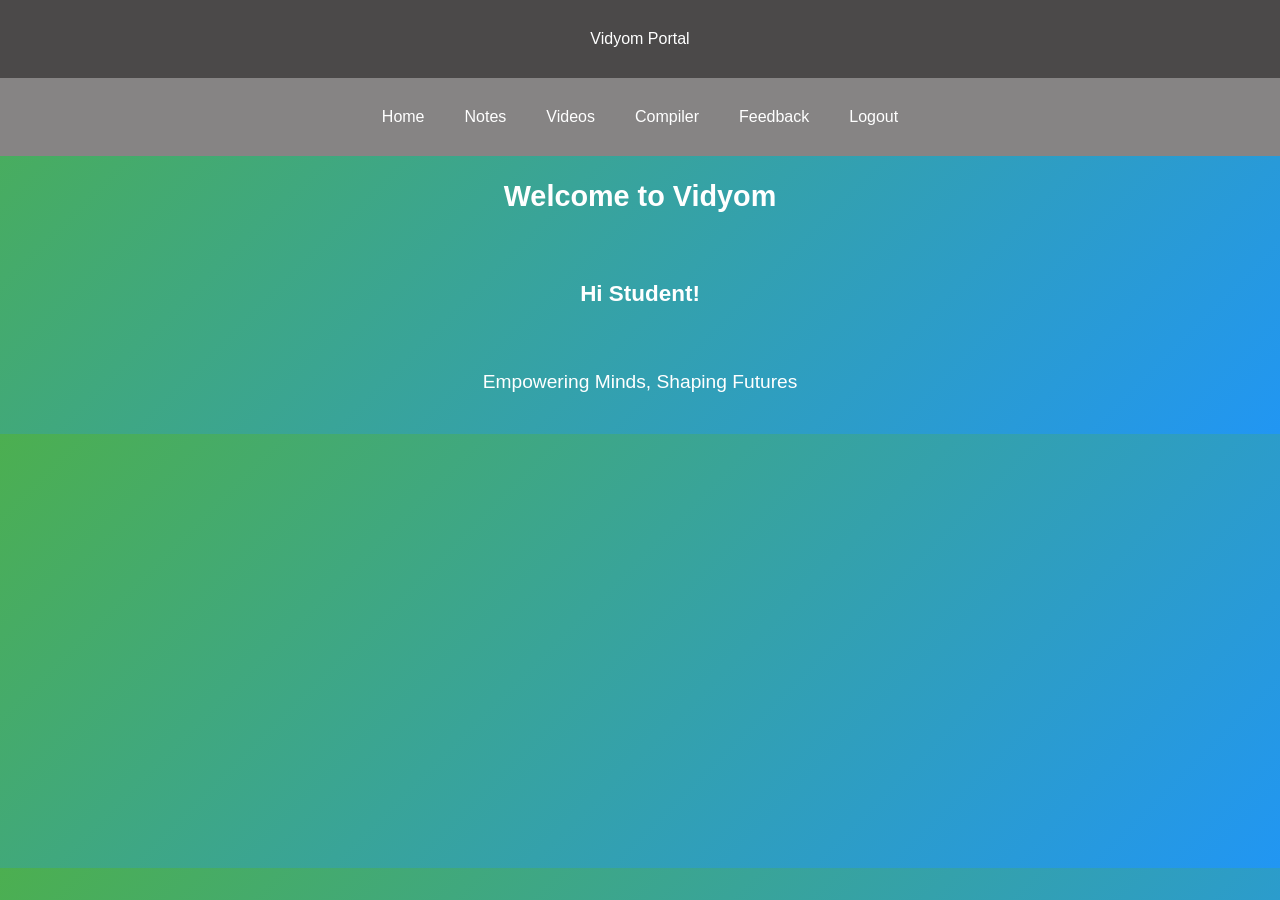
==== dashboard.html @ 098f3fb5 "Add files via upload" ====
<!DOCTYPE html>
<html>
<head>
<title>Dashboard</title>
<link rel="stylesheet" href="style.css">
</head>
<body>

<header>Vidyom Portal</header>

<nav>
  <a href="dashboard.html">Home</a>
  <a href="notes.html">Notes</a>
  <a href="videos.html">Videos</a>
  <a href="compiler.html">Compiler</a>
  <a href="feedback.html">Feedback</a>
  <a href="welcome.html">Logout</a>
</nav>

<div class="contain">
  <h2>Welcome to Vidyom</h2><br>
  <h3>Hi Student!</h3><br>

  <p>Empowering Minds, Shaping Futures</p><br>
</div>

</body>
</html>
---- style.css ----
body {
  margin: 0;
  font-family: Arial;
  background: linear-gradient(135deg,#4CAF50,#2196F3);
  color: white;
}

.center {
  display: flex;
  justify-content: center;
  align-items: center;
  height: 100vh;
}

.box {
  background: rgba(255,255,255,0.2);
  padding: 30px;
  border-radius: 10px;
  text-align: center;
}
.label{
  background: #333;
   padding: 5px;
  border-radius:20px ;

}
.logo {
  font-size: 40px;
}

button {
  padding: 10px 20px;
  margin: 10px;
  border: none;
  background: white;
  color: black;
  border-radius: 5px;
}

header {
  background: rgb(75, 73, 73);
  padding: 30px;
  text-align: center;
}

nav {
  display: flex;
  justify-content: center;
  background: #868484;
  padding: 10px;
}

nav a {
  color: white;
  margin: 10px;
  text-decoration: none;
  padding: 10px;



}

.container {
  display: flex;
  flex-wrap: wrap;
  padding: 20px;
  justify-content: center;
  align-items: center;
  gap: 30px;
}

.contain {
 display: block;
 text-align: center;
 font-size:larger;
}
.card {
  background: rgba(255,255,255,0.2);
  padding: 20px;
  width: 500px;
  margin: 15px;
  border-radius: 10px;
}

.card h3 {
  margin-bottom: 20px;
}

.card a {
  margin: 0 15px;
  color: yellow;
  text-decoration: none;
  font-weight: bold;
  gap: 20px;
}

.card a:hover {
  text-decoration: underline;
}

.note {
  color: yellow;
}
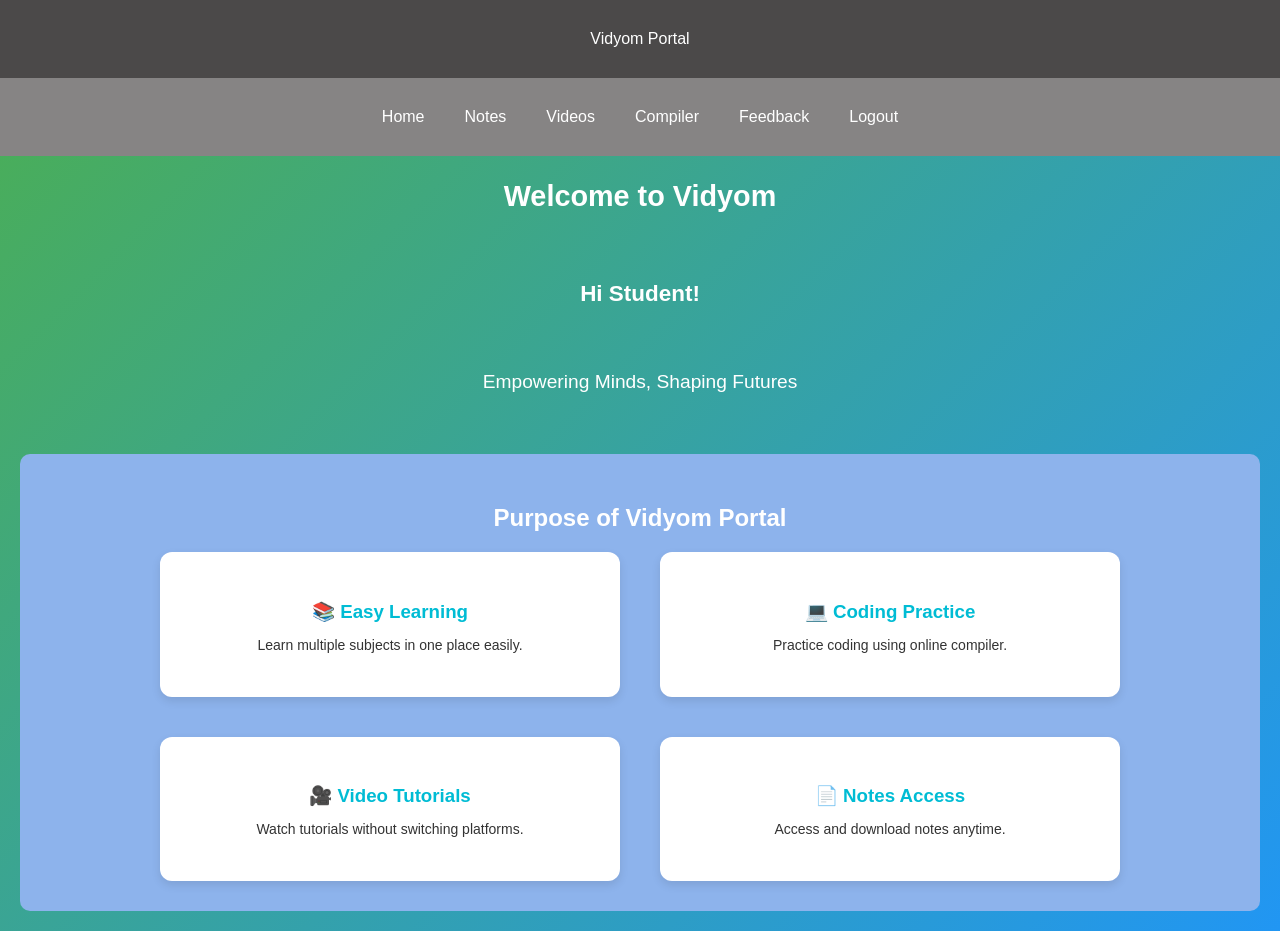
==== commit f79e17f6: "Enhance dashboard with purpose section and cards Added a new section outlining the purpose of the Vi" ====
--- a/dashboard.html
+++ b/dashboard.html
@@ -23,6 +23,38 @@
 
   <p>Empowering Minds, Shaping Futures</p><br>
 </div>
+<div class="vidyom-purpose-section">
+
+  <h2>Purpose of Vidyom Portal</h2>
+
+  <div class="vidyom-purpose-cards">
+
+    <div class="vidyom-purpose-card">
+      <h3>📚 Easy Learning</h3>
+      <p>Learn multiple subjects in one place easily.</p>
+    </div>
+
+    <div class="vidyom-purpose-card">
+      <h3>💻 Coding Practice</h3>
+      <p>Practice coding using online compiler.</p>
+    </div>
+
+    <div class="vidyom-purpose-card">
+      <h3>🎥 Video Tutorials</h3>
+      <p>Watch tutorials without switching platforms.</p>
+    </div>
+
+    <div class="vidyom-purpose-card">
+      <h3>📄 Notes Access</h3>
+      <p>Access and download notes anytime.</p>
+    </div>
+
+   
+    </div>
+
+
+
+</div>
 
 </body>
-</html>+</html>
--- a/style.css
+++ b/style.css
@@ -100,4 +100,42 @@
 
 .note {
   color: yellow;
-}+}
+
+.vidyom-purpose-section {
+  background: #8db3ec;
+  padding: 30px;
+  border-radius: 10px;
+  margin: 20px;
+  text-align: center;
+}
+
+.vidyom-purpose-cards {
+  display: flex;
+  flex-wrap: wrap;
+  justify-content: center;
+  gap: 40px;
+}
+
+.vidyom-purpose-card {
+  width: 400px;
+  background: #ffffff;
+  padding: 30px;
+  border-radius: 12px;
+  box-shadow: 0 4px 10px rgba(0,0,0,0.1);
+  transition: 0.3s;
+}
+
+.vidyom-purpose-card:hover {
+  transform: translateY(-5px);
+}
+
+.vidyom-purpose-card h3 {
+  color: #00bcd4;
+  margin-bottom: 10px;
+}
+
+.vidyom-purpose-card p {
+  font-size: 14px;
+  color: #333;
+}
